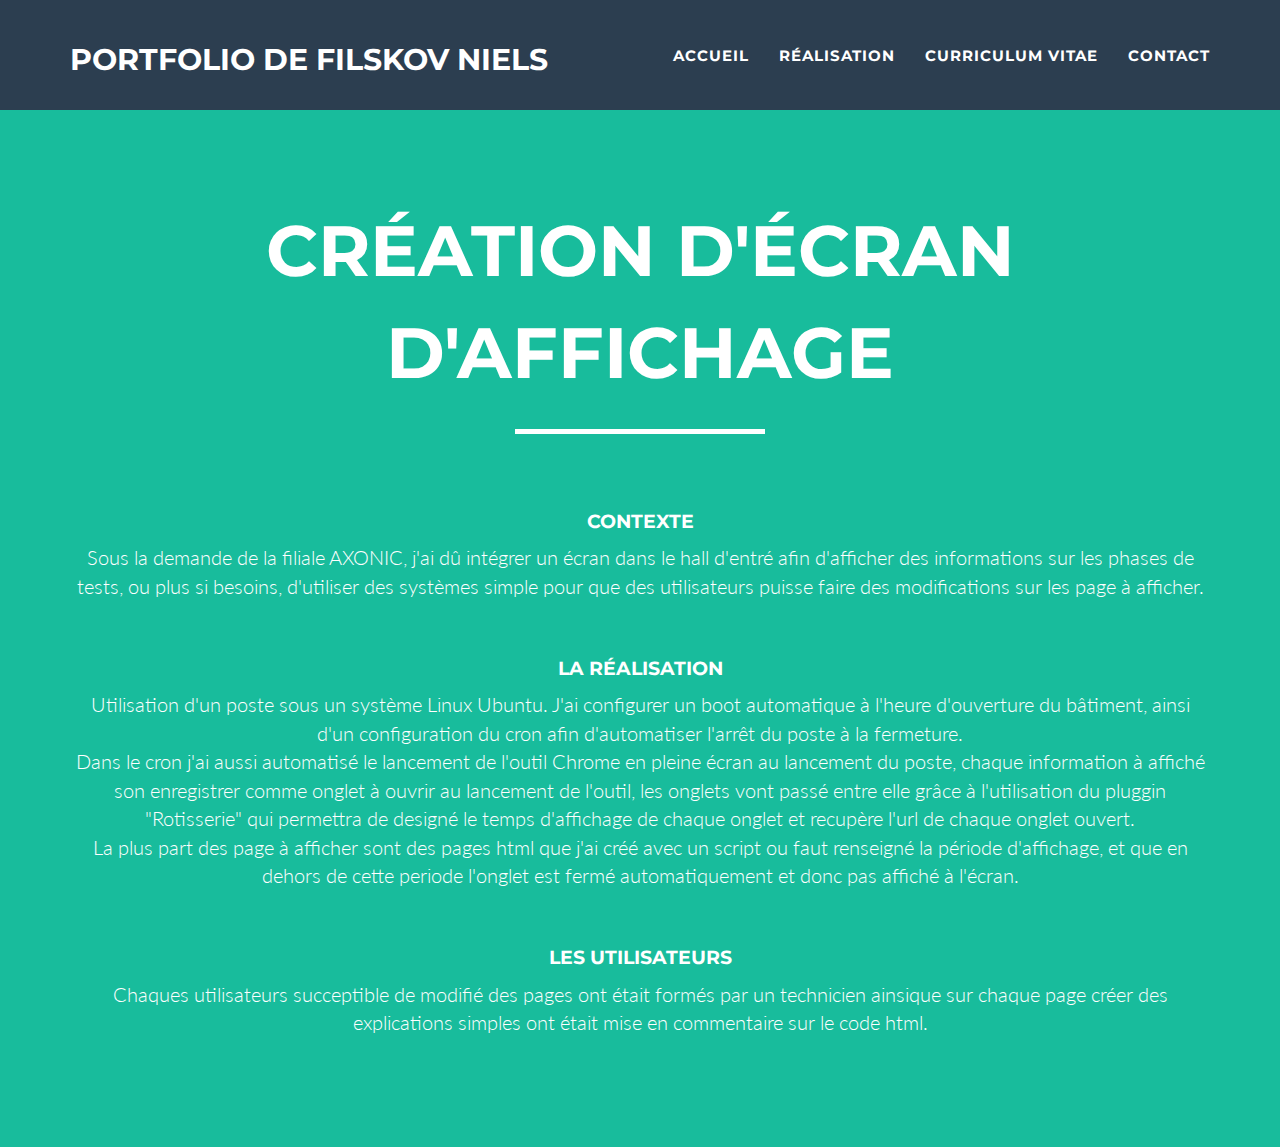
==== realiser/Ecran_Affichage.html @ 08f15bf2 "coucou tu veux ma bite" ====
<!DOCTYPE html>
<html lang="fr">

<head>

    <meta charset="utf-8">
    <meta http-equiv="X-UA-Compatible" content="IE=edge">
    <meta name="viewport" content="width=device-width, initial-scale=1">
    <meta name="description" content="">
    <meta name="author" content="">

    <title>Portfolio FILSKOV Niels</title>

    <!-- Bootstrap Core CSS - Uses Bootswatch Flatly Theme: http://bootswatch.com/flatly/ -->
    <link href="../css/bootstrap.min.css" rel="stylesheet">

    <!-- Custom CSS -->
    <link href="../css/freelancer.css" rel="stylesheet">

    <!-- Custom Fonts -->
    <link href="../font-awesome/css/font-awesome.min.css" rel="stylesheet" type="text/css">
    <link href="http://fonts.googleapis.com/css?family=Montserrat:400,700" rel="stylesheet" type="text/css">
    <link href="http://fonts.googleapis.com/css?family=Lato:400,700,400italic,700italic" rel="stylesheet" type="text/css">

    <!-- HTML5 Shim and Respond.js IE8 support of HTML5 elements and media queries -->
    <!-- WARNING: Respond.js doesn't work if you view the page via file:// -->
    <!--[if lt IE 9]>
        <script src="https://oss.maxcdn.com/libs/html5shiv/3.7.0/html5shiv.js"></script>
        <script src="https://oss.maxcdn.com/libs/respond.js/1.4.2/respond.min.js"></script>
    <![endif]-->

</head>

<body id="page-top" class="index">

    <!-- Navigation -->
    <nav class="navbar navbar-default navbar-fixed-top">
        <div class="container">
            <!-- Brand and toggle get grouped for better mobile display -->
            <div class="navbar-header page-scroll">
                <button type="button" class="navbar-toggle" data-toggle="collapse" data-target="#bs-example-navbar-collapse-1">
                    <span class="sr-only">Toggle navigation</span>
                    <span class="icon-bar"></span>
                    <span class="icon-bar"></span>
                    <span class="icon-bar"></span>
                </button>
                <a class="navbar-brand" href="#page-top">Portfolio de FILSKOV Niels</a>
            </div>

            <!-- Collect the nav links, forms, and other content for toggling -->
            <div class="collapse navbar-collapse" id="bs-example-navbar-collapse-1">
                <ul class="nav navbar-nav navbar-right">
                    <li class="hidden">
                        <a href="#page-top"></a>
                    </li>
                    <li class="page-scroll">
                        <a href="../index.html">Accueil</a>
                    </li>
                    <li class="page-scroll">
                        <a href="../index.html#realisation">Réalisation</a>
                    </li>
                    <li class="page-scroll">
                        <a href="../index.html#cv">Curriculum Vitae</a>
                    </li>
                    <li class="page-scroll">
                        <a href="mailto:niels.filskov@ufip.eu">Contact</a>
                    </li>
                </ul>
            </div>
            <!-- /.navbar-collapse -->
        </div>
        <!-- /.container-fluid -->
    </nav>

    <!-- Header -->
    <header>
        <div class="container">
            <div class="row">
                <div class="col-lg-12">
                    <div class="intro-text">
                    <span class="name">Création d'écran d'affichage</span>
                        <hr class="star-light">
                        <span class="skills">
                            <br/>
							<h4>Contexte</h4>
							<p>
								Sous la demande de la filiale AXONIC, j'ai dû intégrer un écran dans le hall d'entré afin d'afficher des informations sur les phases de tests, ou plus si besoins, d'utiliser des systèmes simple pour que des utilisateurs puisse faire des modifications sur les page à afficher.
							</p>
                            <br/>
                            <h4>La Réalisation</h4>
                            <p>
                                Utilisation d'un poste sous un système Linux Ubuntu. J'ai configurer un boot automatique à l'heure d'ouverture du bâtiment, ainsi d'un configuration du cron afin d'automatiser l'arrêt du poste à la fermeture.
                                <br/>
                                Dans le cron j'ai aussi automatisé le lancement de l'outil Chrome en pleine écran au lancement du poste, chaque information à affiché son enregistrer comme onglet à ouvrir au lancement de l'outil, les onglets vont passé entre elle grâce à l'utilisation du pluggin "Rotisserie" qui permettra de designé le temps d'affichage de chaque onglet et recupère l'url de chaque onglet ouvert.
                                <br/>
                                La plus part des page à afficher sont des pages html que j'ai créé avec un script ou faut renseigné la période d'affichage, et que en dehors de cette periode l'onglet est fermé automatiquement et donc pas affiché à l'écran.
                            </p>
                            <br/>
                            <h4>Les utilisateurs</h4>
                            <p>
                                Chaques utilisateurs succeptible de modifié des pages ont était formés par un technicien ainsique sur chaque page créer des explications simples ont était mise en commentaire sur le code html. 
                            </p>
                        </span>    
                    </div>
                </div>
            </div>
        </div>
    </header>
</html>
---- css/freelancer.css ----
/*!
 * Start Bootstrap - Freelancer Bootstrap Theme (http://startbootstrap.com)
 * Code licensed under the Apache License v2.0.
 * For details, see http://www.apache.org/licenses/LICENSE-2.0.
 */

body {
    overflow-x: hidden;
}

p {
    font-size: 20px;
}

p.small {
    font-size: 16px;
}

a,
a:hover,
a:focus,
a:active,
a.active {
    outline: 0;
    color: #18bc9c;
}

h1,
h2,
h3,
h4,
h5,
h6 {
    text-transform: uppercase;
    font-family: Montserrat,"Helvetica Neue",Helvetica,Arial,sans-serif;
    font-weight: 700;
}

hr.star-light,
hr.star-primary {
    margin: 25px auto 30px;
    padding: 0;
    max-width: 250px;
    border: 0;
    border-top: solid 5px;
    text-align: center;
}

hr.star-light:after,
hr.star-primary:after {
    content: "\f005";
    display: inline-block;
    position: relative;
    top: -.8em;
    padding: 0 .25em;
    font-family: FontAwesome;
    font-size: 2em;
}

hr.star-light {
    border-color: #fff;
}

hr.star-light:after {
    color: #fff;
    background-color: #18bc9c;
}

hr.star-primary {
    border-color: #2c3e50;
}

hr.star-primary:after {
    color: #2c3e50;
    background-color: #fff;
}

.img-centered {
    margin: 0 auto;
}

header {
    text-align: center;
    color: #fff;
    background: #18bc9c;
}

header .container {
    padding-top: 100px;
    padding-bottom: 50px;
}

header img {
    display: block;
    margin: 0 auto 20px;
}

header .intro-text .name {
    display: block;
    text-transform: uppercase;
    font-family: Montserrat,"Helvetica Neue",Helvetica,Arial,sans-serif;
    font-size: 2em;
    font-weight: 700;
}

header .intro-text .skills {
    font-size: 1.25em;
    font-weight: 300;
}

@media(min-width:768px) {
    header .container {
        padding-top: 200px;
        padding-bottom: 100px;
    }

    header .intro-text .name {
        font-size: 4.75em;
    }

    header .intro-text .skills {
        font-size: 1.75em;
    }
}

@media(min-width:768px) {
    .navbar-fixed-top {
        padding: 25px 0;
        -webkit-transition: padding .3s;
        -moz-transition: padding .3s;
        transition: padding .3s;
    }

    .navbar-fixed-top .navbar-brand {
        font-size: 2em;
        -webkit-transition: all .3s;
        -moz-transition: all .3s;
        transition: all .3s;
    }

    .navbar-fixed-top.navbar-shrink {
        padding: 10px 0;
    }

    .navbar-fixed-top.navbar-shrink .navbar-brand {
        font-size: 1.5em;
    }
}

.navbar {
    text-transform: uppercase;
    font-family: Montserrat,"Helvetica Neue",Helvetica,Arial,sans-serif;
    font-weight: 700;
}

.navbar a:focus {
    outline: 0;
}

.navbar .navbar-nav {
    letter-spacing: 1px;
}

.navbar .navbar-nav li a:focus {
    outline: 0;
}

.navbar-default,
.navbar-inverse {
    border: 0;
}

section {
    padding: 100px 0;
}

section h2 {
    margin: 0;
    font-size: 3em;
}

section.success {
    color: #fff;
    background: #18bc9c;
}

section.success a,
section.success a:hover,
section.success a:focus,
section.success a:active,
section.success a.active {
    outline: 0;
    color: #2c3e50;
}

@media(max-width:767px) {
    section {
        padding: 75px 0;
    }

    section.first {
        padding-top: 75px;
    }
}

#portfolio .portfolio-item {
    right: 0;
    margin: 0 0 15px;
}

#portfolio .portfolio-item .portfolio-link {
    display: block;
    position: relative;
    margin: 0 auto;
    max-width: 400px;
}

#portfolio .portfolio-item .portfolio-link .caption {
    position: absolute;
    width: 100%;
    height: 100%;
    opacity: 0;
    background: rgba(24,188,156,.9);
    -webkit-transition: all ease .5s;
    -moz-transition: all ease .5s;
    transition: all ease .5s;
}

#portfolio .portfolio-item .portfolio-link .caption:hover {
    opacity: 1;
}

#portfolio .portfolio-item .portfolio-link .caption .caption-content {
    position: absolute;
    top: 50%;
    width: 100%;
    height: 20px;
    margin-top: -12px;
    text-align: center;
    font-size: 20px;
    color: #fff;
}

#portfolio .portfolio-item .portfolio-link .caption .caption-content i {
    margin-top: -12px;
}

#portfolio .portfolio-item .portfolio-link .caption .caption-content h3,
#portfolio .portfolio-item .portfolio-link .caption .caption-content h4 {
    margin: 0;
}

#portfolio * {
    z-index: 2;
}

@media(min-width:767px) {
    #portfolio .portfolio-item {
        margin: 0 0 30px;
    }
}

.btn-outline {
    margin-top: 15px;
    border: solid 2px #fff;
    font-size: 20px;
    color: #fff;
    background: 0 0;
    transition: all .3s ease-in-out;
}

.btn-outline:hover,
.btn-outline:focus,
.btn-outline:active,
.btn-outline.active {
    border: solid 2px #fff;
    color: #18bc9c;
    background: #fff;
}

.floating-label-form-group {
    position: relative;
    margin-bottom: 0;
    padding-bottom: .5em;
    border-bottom: 1px solid #eee;
}

.floating-label-form-group input,
.floating-label-form-group textarea {
    z-index: 1;
    position: relative;
    padding-right: 0;
    padding-left: 0;
    border: 0;
    border-radius: 0;
    font-size: 1.5em;
    background: 0 0;
    box-shadow: none!important;
    resize: none;
}

.floating-label-form-group label {
    display: block;
    z-index: 0;
    position: relative;
    top: 2em;
    margin: 0;
    font-size: .85em;
    line-height: 1.764705882em;
    vertical-align: middle;
    vertical-align: baseline;
    opacity: 0;
    -webkit-transition: top .3s ease,opacity .3s ease;
    -moz-transition: top .3s ease,opacity .3s ease;
    -ms-transition: top .3s ease,opacity .3s ease;
    transition: top .3s ease,opacity .3s ease;
}

.floating-label-form-group::not(:first-child) {
    padding-left: 14px;
    border-left: 1px solid #eee;
}

.floating-label-form-group-with-value label {
    top: 0;
    opacity: 1;
}

.floating-label-form-group-with-focus label {
    color: #18bc9c;
}

form .row:first-child .floating-label-form-group {
    border-top: 1px solid #eee;
}

footer {
    color: #fff;
}

footer h3 {
    margin-bottom: 30px;
}

footer .footer-above {
    padding-top: 50px;
    background-color: #2c3e50;
}

footer .footer-col {
    margin-bottom: 50px;
}

footer .footer-below {
    padding: 25px 0;
    background-color: #233140;
}

.btn-social {
    display: inline-block;
    width: 50px;
    height: 50px;
    border: 2px solid #fff;
    border-radius: 100%;
    text-align: center;
    font-size: 20px;
    line-height: 45px;
}

.btn:focus,
.btn:active,
.btn.active {
    outline: 0;
}

.scroll-top {
    z-index: 1049;
    position: fixed;
    right: 2%;
    bottom: 2%;
    width: 50px;
    height: 50px;
}

.scroll-top .btn {
    width: 50px;
    height: 50px;
    border-radius: 100%;
    font-size: 20px;
    line-height: 28px;
}

.scroll-top .btn:focus {
    outline: 0;
}

.portfolio-modal .modal-content {
    padding: 100px 0;
    min-height: 100%;
    border: 0;
    border-radius: 0;
    text-align: center;
    background-clip: border-box;
    -webkit-box-shadow: none;
    box-shadow: none;
}

.portfolio-modal .modal-content h2 {
    margin: 0;
    font-size: 3em;
}

.portfolio-modal .modal-content img {
    margin-bottom: 30px;
}

.portfolio-modal .modal-content .item-details {
    margin: 30px 0;
}

.portfolio-modal .close-modal {
    position: absolute;
    top: 25px;
    right: 25px;
    width: 75px;
    height: 75px;
    background-color: transparent;
    cursor: pointer;
}

.portfolio-modal .close-modal:hover {
    opacity: .3;
}

.portfolio-modal .close-modal .lr {
    z-index: 1051;
    width: 1px;
    height: 75px;
    margin-left: 35px;
    background-color: #2c3e50;
    -webkit-transform: rotate(45deg);
    -ms-transform: rotate(45deg);
    transform: rotate(45deg);
}

.portfolio-modal .close-modal .lr .rl {
    z-index: 1052;
    width: 1px;
    height: 75px;
    background-color: #2c3e50;
    -webkit-transform: rotate(90deg);
    -ms-transform: rotate(90deg);
    transform: rotate(90deg);
}

.portfolio-modal .modal-backdrop {
    display: none;
    opacity: 0;
}
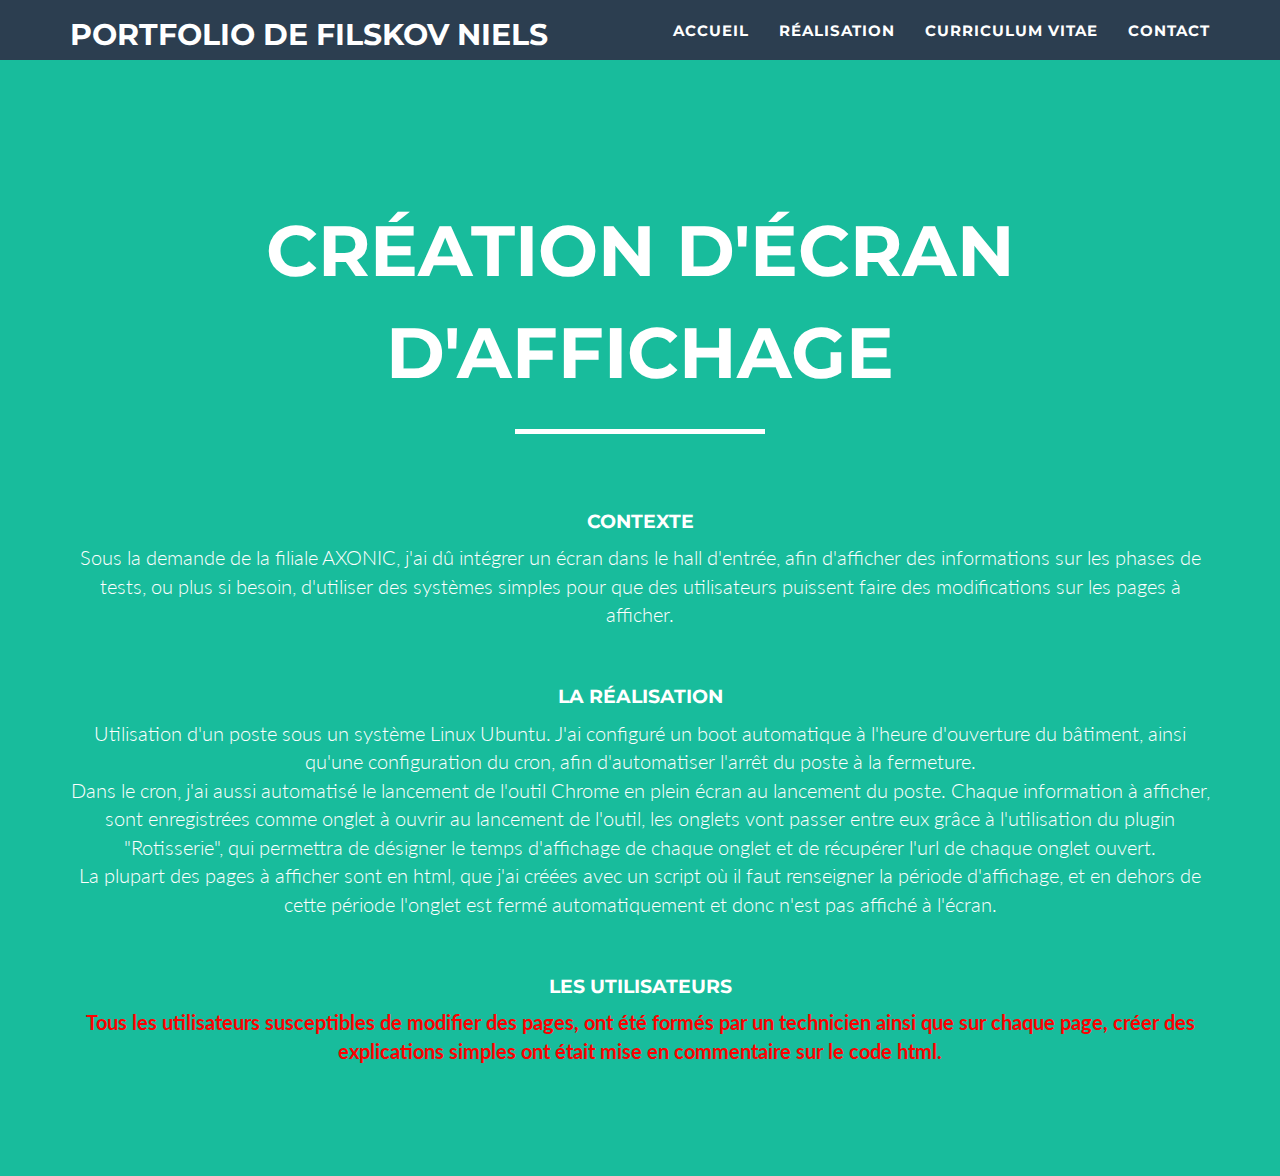
==== commit ef020448: "un message" ====
--- a/realiser/Ecran_Affichage.html
+++ b/realiser/Ecran_Affichage.html
@@ -78,32 +78,33 @@
             <div class="row">
                 <div class="col-lg-12">
                     <div class="intro-text">
-                    <span class="name">Création d'écran d'affichage</span>
+                        <span class="name">Création d'écran d'affichage</span>
                         <hr class="star-light">
                         <span class="skills">
                             <br/>
 							<h4>Contexte</h4>
 							<p>
-								Sous la demande de la filiale AXONIC, j'ai dû intégrer un écran dans le hall d'entré afin d'afficher des informations sur les phases de tests, ou plus si besoins, d'utiliser des systèmes simple pour que des utilisateurs puisse faire des modifications sur les page à afficher.
+								Sous la demande de la filiale AXONIC, j'ai dû intégrer un écran dans le hall d'entrée, afin d'afficher des informations sur les phases de tests, ou plus si besoin, d'utiliser des systèmes simples pour que des utilisateurs puissent faire des modifications sur les pages à afficher.
 							</p>
                             <br/>
                             <h4>La Réalisation</h4>
                             <p>
-                                Utilisation d'un poste sous un système Linux Ubuntu. J'ai configurer un boot automatique à l'heure d'ouverture du bâtiment, ainsi d'un configuration du cron afin d'automatiser l'arrêt du poste à la fermeture.
+                                Utilisation d'un poste sous un système Linux Ubuntu. J'ai configuré un boot automatique à l'heure d'ouverture du bâtiment, ainsi qu'une configuration du cron, afin d'automatiser l'arrêt du poste à la fermeture.
                                 <br/>
-                                Dans le cron j'ai aussi automatisé le lancement de l'outil Chrome en pleine écran au lancement du poste, chaque information à affiché son enregistrer comme onglet à ouvrir au lancement de l'outil, les onglets vont passé entre elle grâce à l'utilisation du pluggin "Rotisserie" qui permettra de designé le temps d'affichage de chaque onglet et recupère l'url de chaque onglet ouvert.
+                                Dans le cron, j'ai aussi automatisé le lancement de l'outil Chrome en plein écran au lancement du poste. Chaque information à afficher, sont enregistrées comme onglet à ouvrir au lancement de l'outil, les onglets vont passer entre eux grâce à l'utilisation du plugin "Rotisserie", qui permettra de désigner le temps d'affichage de chaque onglet et de récupérer l'url de chaque onglet ouvert.
                                 <br/>
-                                La plus part des page à afficher sont des pages html que j'ai créé avec un script ou faut renseigné la période d'affichage, et que en dehors de cette periode l'onglet est fermé automatiquement et donc pas affiché à l'écran.
+                                La plupart des pages à afficher sont en html, que j'ai créées avec un script où il faut renseigner la période d'affichage, et en dehors de cette période l'onglet est fermé automatiquement et donc n'est pas affiché à l'écran.
                             </p>
                             <br/>
                             <h4>Les utilisateurs</h4>
                             <p>
-                                Chaques utilisateurs succeptible de modifié des pages ont était formés par un technicien ainsique sur chaque page créer des explications simples ont était mise en commentaire sur le code html. 
+                                <strong style="color:red;">Tous les utilisateurs susceptibles de modifier des pages, ont été formés par un technicien ainsi que sur chaque page, créer des explications simples ont était mise en commentaire sur le code html.</strong>
                             </p>
-                        </span>    
+                        </span>
                     </div>
                 </div>
             </div>
         </div>
     </header>
+
 </html>--- a/css/freelancer.css
+++ b/css/freelancer.css
@@ -32,7 +32,7 @@
 h5,
 h6 {
     text-transform: uppercase;
-    font-family: Montserrat,"Helvetica Neue",Helvetica,Arial,sans-serif;
+    font-family: Montserrat, "Helvetica Neue", Helvetica, Arial, sans-serif;
     font-weight: 700;
 }
 
@@ -98,7 +98,7 @@
 header .intro-text .name {
     display: block;
     text-transform: uppercase;
-    font-family: Montserrat,"Helvetica Neue",Helvetica,Arial,sans-serif;
+    font-family: Montserrat, "Helvetica Neue", Helvetica, Arial, sans-serif;
     font-size: 2em;
     font-weight: 700;
 }
@@ -113,11 +113,9 @@
         padding-top: 200px;
         padding-bottom: 100px;
     }
-
     header .intro-text .name {
         font-size: 4.75em;
     }
-
     header .intro-text .skills {
         font-size: 1.75em;
     }
@@ -130,18 +128,15 @@
         -moz-transition: padding .3s;
         transition: padding .3s;
     }
-
     .navbar-fixed-top .navbar-brand {
         font-size: 2em;
         -webkit-transition: all .3s;
         -moz-transition: all .3s;
         transition: all .3s;
     }
-
     .navbar-fixed-top.navbar-shrink {
         padding: 10px 0;
     }
-
     .navbar-fixed-top.navbar-shrink .navbar-brand {
         font-size: 1.5em;
     }
@@ -149,7 +144,7 @@
 
 .navbar {
     text-transform: uppercase;
-    font-family: Montserrat,"Helvetica Neue",Helvetica,Arial,sans-serif;
+    font-family: Montserrat, "Helvetica Neue", Helvetica, Arial, sans-serif;
     font-weight: 700;
 }
 
@@ -197,7 +192,6 @@
     section {
         padding: 75px 0;
     }
-
     section.first {
         padding-top: 75px;
     }
@@ -220,7 +214,7 @@
     width: 100%;
     height: 100%;
     opacity: 0;
-    background: rgba(24,188,156,.9);
+    background: rgba(24, 188, 156, .9);
     -webkit-transition: all ease .5s;
     -moz-transition: all ease .5s;
     transition: all ease .5s;
@@ -310,10 +304,10 @@
     vertical-align: middle;
     vertical-align: baseline;
     opacity: 0;
-    -webkit-transition: top .3s ease,opacity .3s ease;
-    -moz-transition: top .3s ease,opacity .3s ease;
-    -ms-transition: top .3s ease,opacity .3s ease;
-    transition: top .3s ease,opacity .3s ease;
+    -webkit-transition: top .3s ease, opacity .3s ease;
+    -moz-transition: top .3s ease, opacity .3s ease;
+    -ms-transition: top .3s ease, opacity .3s ease;
+    transition: top .3s ease, opacity .3s ease;
 }
 
 .floating-label-form-group::not(:first-child) {
@@ -456,4 +450,27 @@
 .portfolio-modal .modal-backdrop {
     display: none;
     opacity: 0;
+}
+
+
+/* Custom CSS */
+
+.collection>a:hover {
+    text-decoration: none;
+}
+
+.navbar-fixed-top {
+    padding: 0 !important;
+}
+
+.titleLanguage {
+    color: black;
+}
+
+.imgStarLanguage {
+    float: right;
+}
+
+.customCard {
+    height: 360px;
 }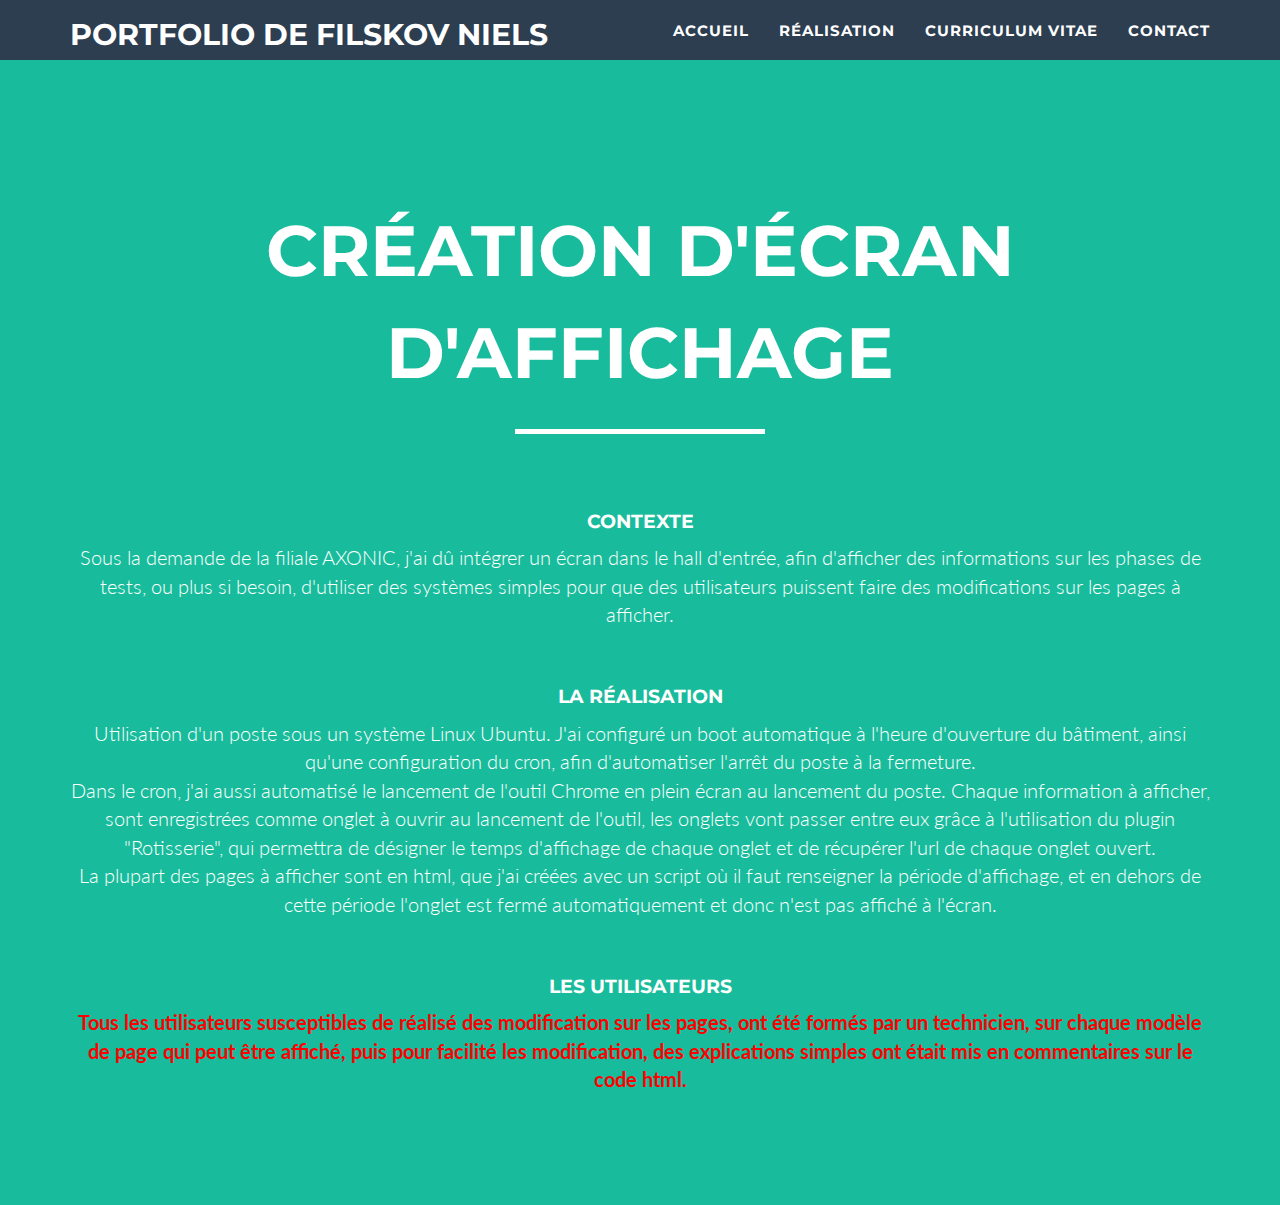
==== commit 9b659a75: "un message" ====
--- a/realiser/Ecran_Affichage.html
+++ b/realiser/Ecran_Affichage.html
@@ -98,7 +98,7 @@
                             <br/>
                             <h4>Les utilisateurs</h4>
                             <p>
-                                <strong style="color:red;">Tous les utilisateurs susceptibles de modifier des pages, ont été formés par un technicien ainsi que sur chaque page, créer des explications simples ont était mise en commentaire sur le code html.</strong>
+                                <strong style="color:red;">Tous les utilisateurs susceptibles de réalisé des modification sur les pages, ont été formés par un technicien, sur chaque modèle de page qui peut être affiché, puis pour facilité les modification, des explications simples ont était mis en commentaires sur le code html.</strong>
                             </p>
                         </span>
                     </div>
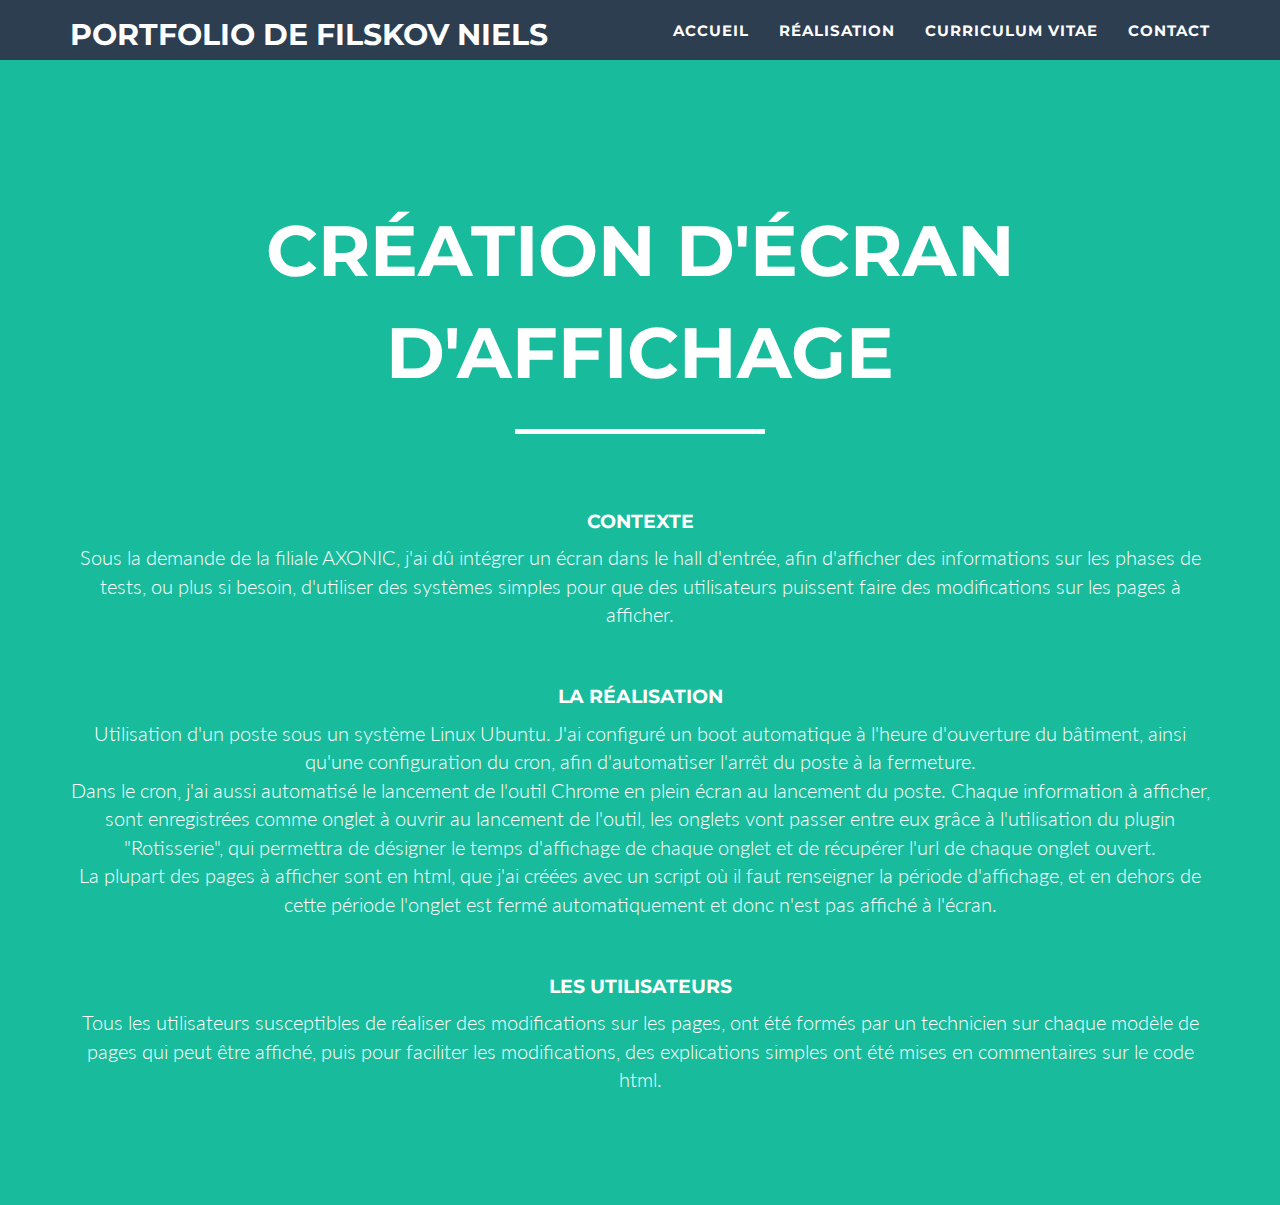
==== commit c2abb61d: "un message" ====
--- a/realiser/Ecran_Affichage.html
+++ b/realiser/Ecran_Affichage.html
@@ -98,7 +98,7 @@
                             <br/>
                             <h4>Les utilisateurs</h4>
                             <p>
-                                <strong style="color:red;">Tous les utilisateurs susceptibles de réalisé des modification sur les pages, ont été formés par un technicien, sur chaque modèle de page qui peut être affiché, puis pour facilité les modification, des explications simples ont était mis en commentaires sur le code html.</strong>
+                                Tous les utilisateurs susceptibles de réaliser des modifications sur les pages, ont été formés par un technicien sur chaque modèle de pages qui peut être affiché, puis pour faciliter les modifications, des explications simples ont été mises en commentaires sur le code html.
                             </p>
                         </span>
                     </div>
